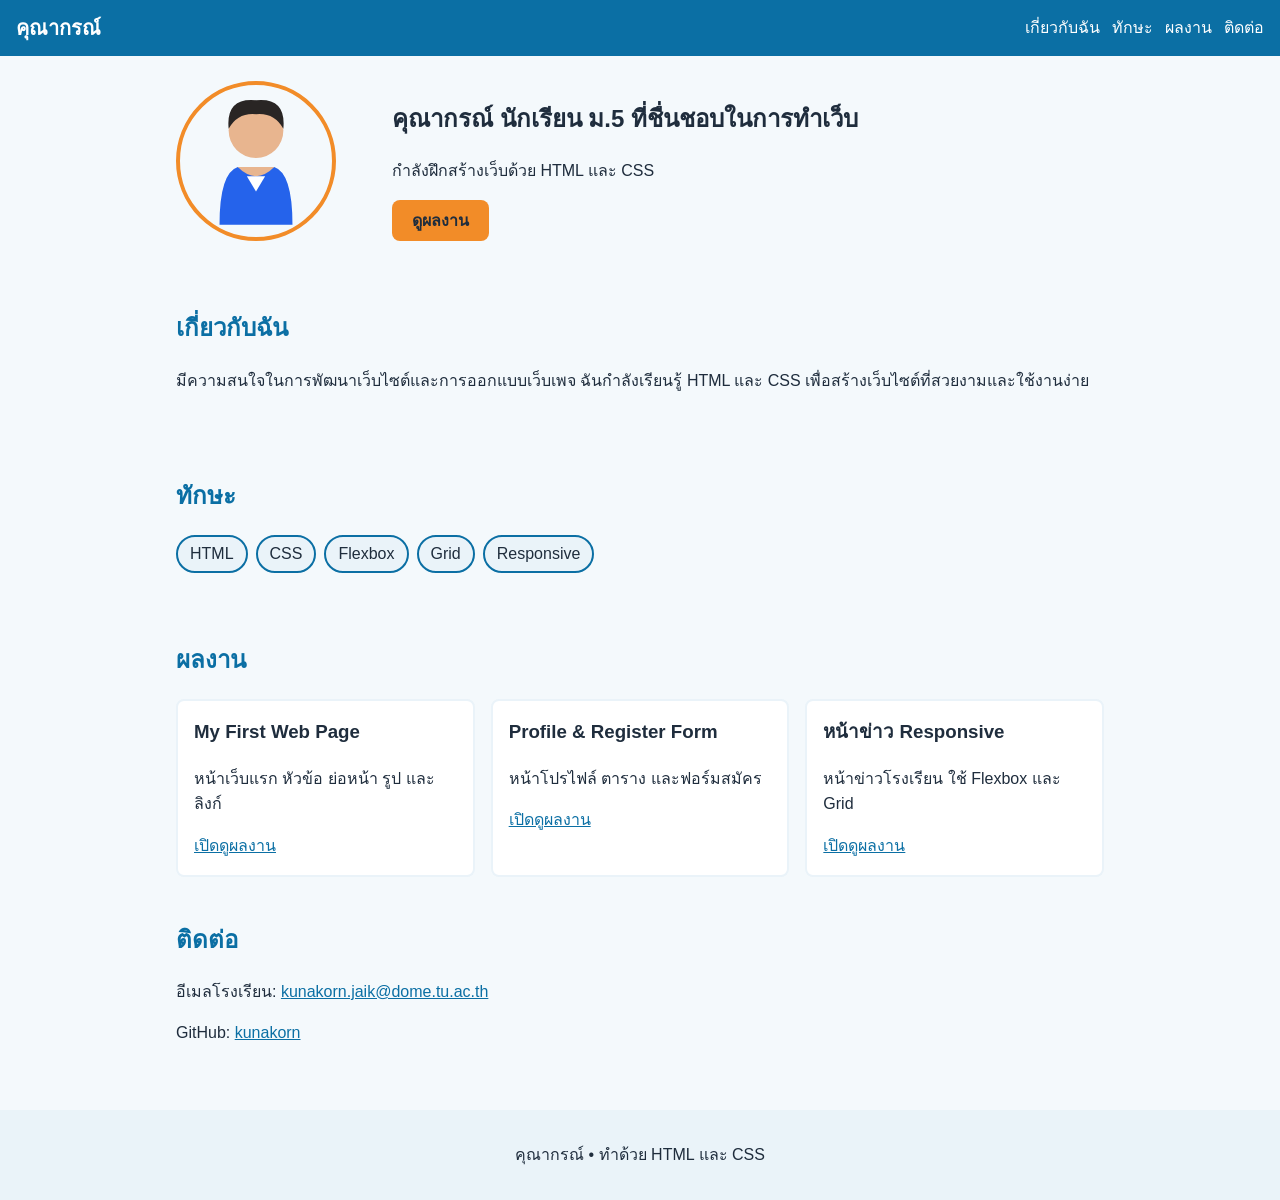
==== index.html @ a5a78f4b "เพิ่มไฟล์พอร์ตโฟลิโอครั้งแรก" ====
<!DOCTYPE html>
<html lang="th">
<head>
    <meta charset="UTF-8">
    <meta name="viewport" content="width=device-width, initial-scale=1.0">
    <title>คุณากรณ์ | พอร์ตโฟลิโอ</title>
    <link rel="stylesheet" href="style.css">
</head>
<body>
    <header class="site-header">
        <a class="logo" href="#top">คุณากรณ์</a>
        <nav>
            <ul>
                <li><a href="#about">เกี่ยวกับฉัน</a></li>
                <li><a href="#skills">ทักษะ</a></li>
                <li><a href="#projects">ผลงาน</a></li>
                <li><a href="#contact">ติดต่อ</a></li>
            </ul>
        </nav>
    </header>
    <main id="top">
        <section class="hero">
            <img class="avatar" src="images/avatar.svg"
            width="160" height="160" alt="ภาพอวาตาร์ของคุณากรณ์">
            <div>
                <h1>คุณากรณ์ นักเรียน ม.5 ที่ชื่นชอบในการทำเว็บ</h1>
                <p>กำลังฝึกสร้างเว็บด้วย HTML และ CSS</p>
                <a class="btn" href="#projects">ดูผลงาน</a>
            </div>
        </section>
        <section id="about">
            <h2>เกี่ยวกับฉัน</h2>
            <p>มีความสนใจในการพัฒนาเว็บไซต์และการออกแบบเว็บเพจ ฉันกำลังเรียนรู้ HTML และ CSS เพื่อสร้างเว็บไซต์ที่สวยงามและใช้งานง่าย</p>
        </section>

        <section id="skills">
            <h2>ทักษะ</h2>
            <ul class="skills">
                <li>HTML</li>
                <li>CSS</li>
                <li>Flexbox</li>
                <li>Grid</li>
                <li>Responsive</li>
            </ul>
        </section>
        <section id="projects">
            <h2>ผลงาน</h2>
            <div class="projects">
                <article class="card">
                    <h3>My First Web Page</h3>
                    <p>หน้าเว็บแรก หัวข้อ ย่อหน้า รูป และลิงก์</p>
                    <a href="projects/my-first-web/index.html">เปิดดูผลงาน</a>
                </article>
                <article class="card">
                    <h3>Profile &amp; Register Form</h3>
                    <p>หน้าโปรไฟล์ ตาราง และฟอร์มสมัคร</p>
                    <a href="projects/my-profile/index.html">เปิดดูผลงาน</a>
                </article>
                <article class="card">
                    <h3>หน้าข่าว Responsive</h3>
                    <p>หน้าข่าวโรงเรียน ใช้ Flexbox และ Grid</p>
                    <a href="projects/school-news/index.html">เปิดดูผลงาน</a>
                </article>
                </div>
                <section id="contact">
                    <h2>ติดต่อ</h2>
                    <p>อีเมลโรงเรียน:
                        <a href="mailto:kunakorn.jaik@dome.tu.ac.th">kunakorn.jaik@dome.tu.ac.th</a></p>
                    <p>GitHub:
                        <a href="https://github.com/kunakorn" target="_blank">kunakorn</a></p>
               </section>
    </main>
    <footer>
        <p>คุณากรณ์ • ทำด้วย HTML และ CSS</p>
    </footer>
</body>
</html>
---- style.css ----
/* ===== พื้นฐาน ===== */
:root {
    --bg: #f4f9fc;
    --blue: #0b6fa4;
    --light: #eaf3f9;
    --orange: #f28c28;
    --ink: #1f2d3d;
}
* { box-sizing: border-box; }
html { scroll-behavior: smooth; }
body {
    margin: 0;
    font-family: sans-serif;
    line-height: 1.6;
    color: var(--ink);
    background: var(--bg);
}
img { max-width: 100%; height: auto; }
a { color: var(--blue); }
h2 { color: var(--blue); }

/* ===== ส่วนหัว ===== */
.site-header {
    display: flex;
    justify-content: space-between;
    align-items: center;
    gap: 8px 16px;
    padding: 12px 16px;
    background: var(--blue);
}
.site-header a {
    color: white;
    text-decoration: none;
}
.logo {
    font-size: 1.25rem;
    font-weight: bold;
}
nav ul {
    display: flex;
    flex-wrap: wrap;
    gap: 12px;
    list-style: none;
    margin: 0;
    padding: 0;
}   

/* ===== เนื้อหา =====*/
main {
    max-width: 960px;
    margin: 0 auto;
    padding: 0 16px;
}
section {padding: 24px 0; }
.hero {
    display: grid;
    gap: 16px;
    justify-items: center;
    text-align: center;
}
.avatar {
    width: 160px;
    border-radius: 50%;
    border: 4px solid var(--orange);
}
.btn {
    display: inline-block;
    padding: 8px 20px;
    border-radius: 8px;
    background: var(--orange);
    color: var(--ink);
    font-weight: bold;
    text-decoration: none;
}

/* ===== ป้ายทักษะ =====*/
.skills {
    display: flex;
    flex-wrap: wrap;
    gap: 8px;
    list-style: none;
    margin: 0;
    padding: 0;
}
.skills li {
    padding: 4px 12px;
    border: 2px solid var(--blue);
    border-radius: 999px;
    background: var(--light);
}

/*===== การ์ดผลงาน =====*/
.projects {
    display: grid;
    grid-template-columns: lfr;
    gap: 16px;
}
.card {
    padding: 16px;
    border: 2px solid var(--light);
    border-radius: 8px;
    background: white;
}
.card h3 { margin-top: 0; }
footer {
    padding: 16px;
    text-align: center;
    background: var(--light);
}
/* ===== แท็บเล็ต 768px ขึ้นไป ===== */
@media (min-width: 768px) {
  .projects {
    grid-template-columns: repeat(2, 1fr);
  }
}

/* ===== คอมพิวเตอร์ 1280px ขึ้นไป ===== */
@media (min-width: 1280px) {
  .hero {
    grid-template-columns: 200px 1fr;
    justify-items: start;
    align-items: center;
    text-align: left;
  }

  .projects {
    grid-template-columns: repeat(3, 1fr);
  }
}
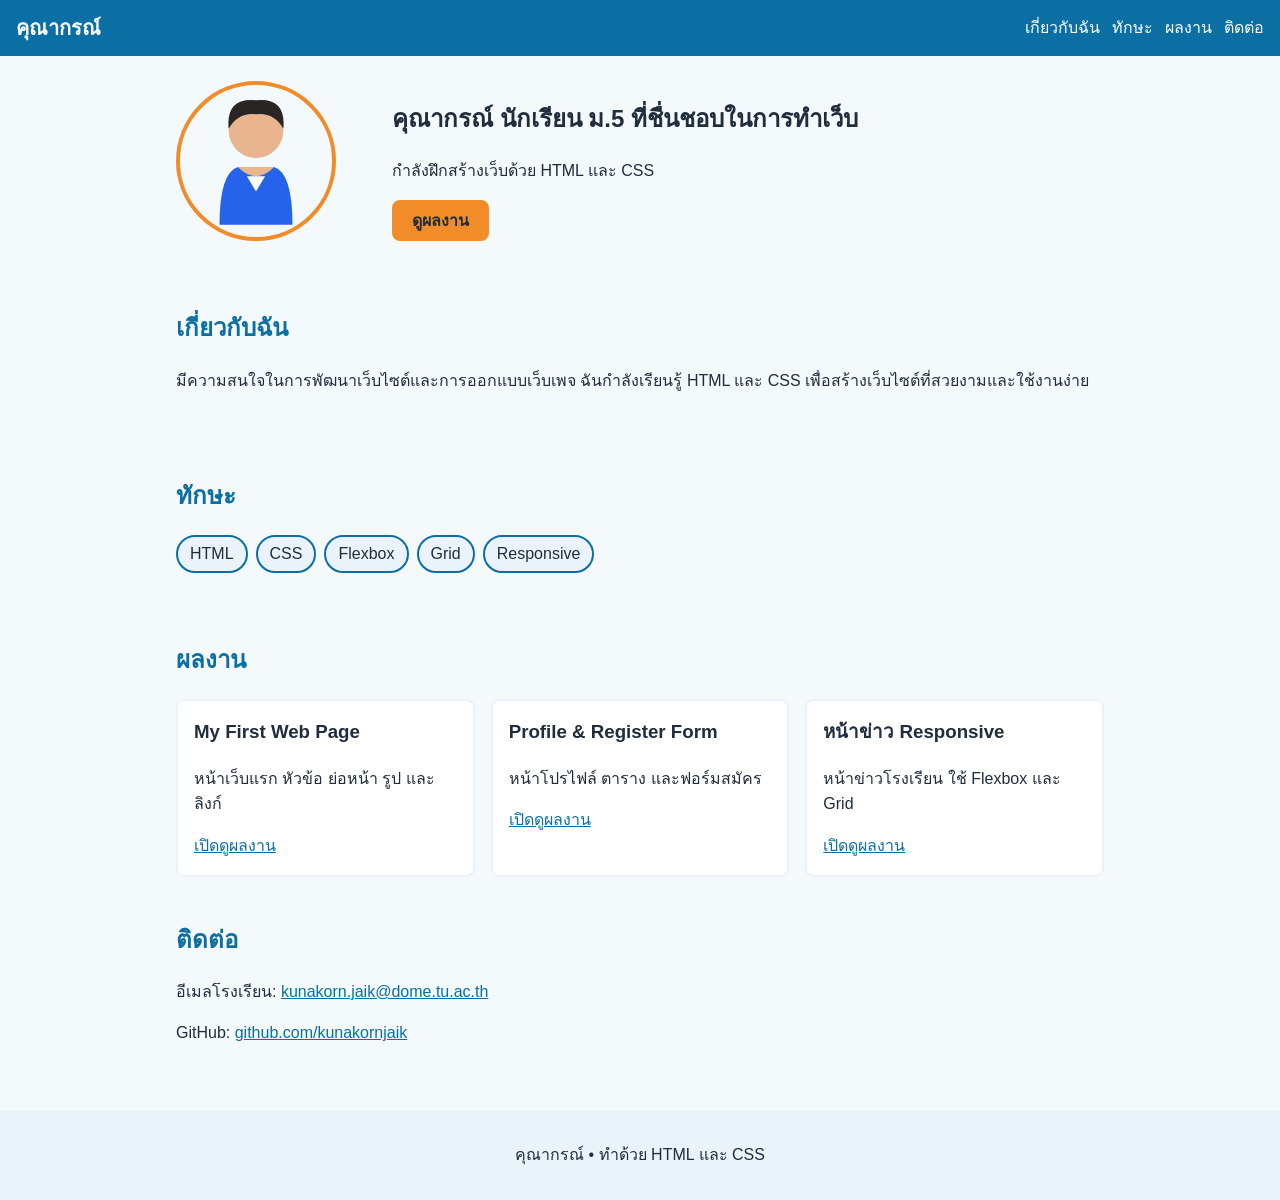
==== commit 57995937: "เพิ่มลิงค์ GitHub ในส่วนติดต่อ" ====
--- a/index.html
+++ b/index.html
@@ -67,7 +67,8 @@
                     <p>อีเมลโรงเรียน:
                         <a href="mailto:kunakorn.jaik@dome.tu.ac.th">kunakorn.jaik@dome.tu.ac.th</a></p>
                     <p>GitHub:
-                        <a href="https://github.com/kunakorn" target="_blank">kunakorn</a></p>
+                        <a href="https://github.com/kunakornjaik">
+                            github.com/kunakornjaik</a></p>
                </section>
     </main>
     <footer>
